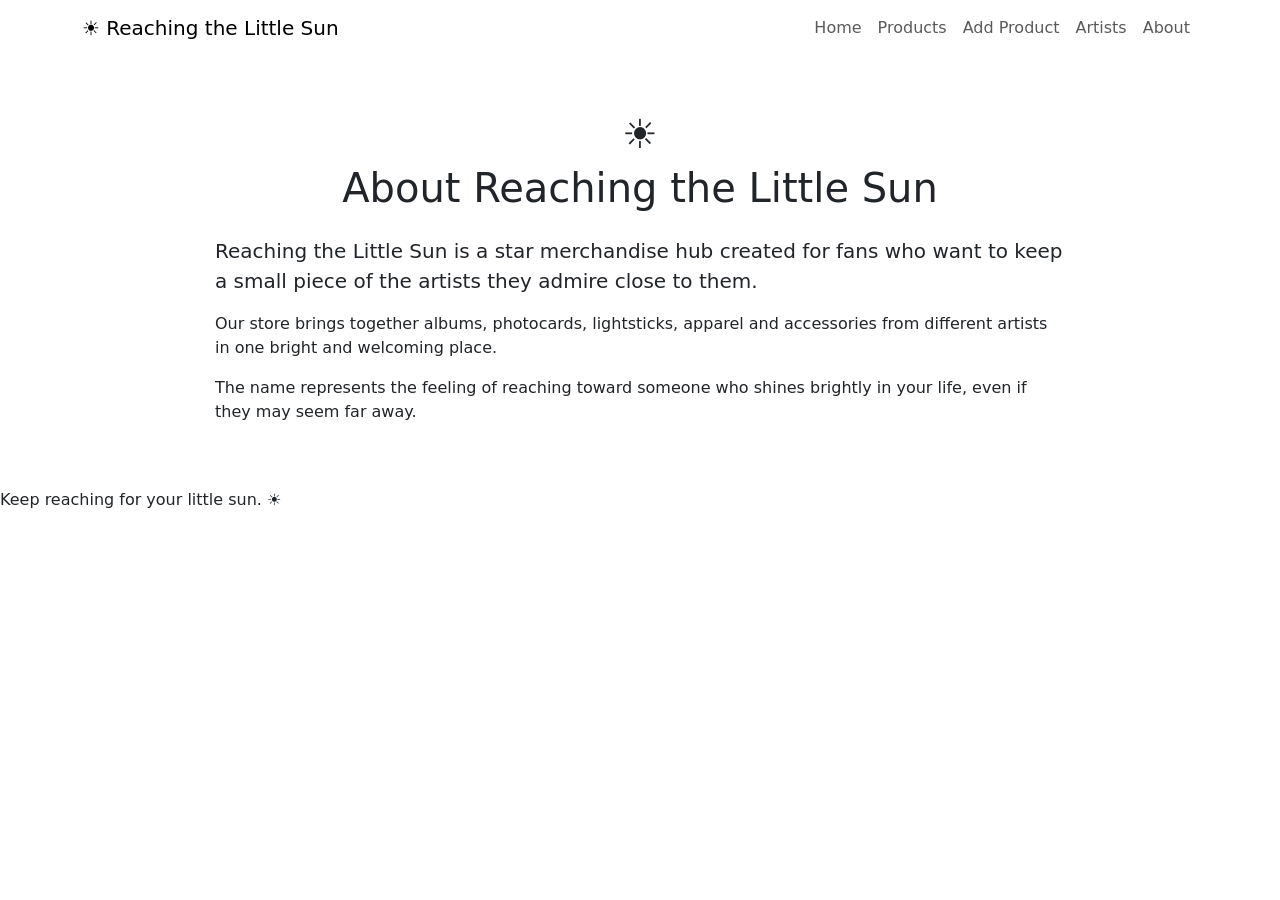
==== src/main/resources/templates/about.html @ a7281355 "Complete Deliverable 1 web and database features" ====
<!DOCTYPE html>
<html lang="en" xmlns:th="http://www.thymeleaf.org">

<head>

    <meta charset="UTF-8">
    <meta name="viewport" content="width=device-width, initial-scale=1">

    <title>About | Reaching the Little Sun</title>

    <link
        href="https://cdn.jsdelivr.net/npm/bootstrap@5.3.3/dist/css/bootstrap.min.css"
        rel="stylesheet"
    >

    <link rel="stylesheet" th:href="@{/css/style.css}">

</head>

<body>

<nav class="navbar navbar-expand-lg navbar-sun">

    <div class="container">

        <a class="navbar-brand" th:href="@{/}">
            ☀️ Reaching the Little Sun
        </a>

        <div class="navbar-nav ms-auto">

            <a class="nav-link" th:href="@{/}">
                Home
            </a>

            <a class="nav-link" th:href="@{/products}">
                Products
            </a>

            <a class="nav-link" th:href="@{/products/new}">
                Add Product
            </a>

            <a class="nav-link" th:href="@{/artists}">
                Artists
            </a>

            <a class="nav-link" th:href="@{/about}">
                About
            </a>

        </div>

    </div>

</nav>


<main class="container py-5">

    <div class="form-sun mx-auto" style="max-width: 850px;">

        <div class="text-center fs-1">
            ☀️
        </div>

        <h1 class="section-title text-center">
            About Reaching the Little Sun
        </h1>

        <p class="lead mt-4">

            Reaching the Little Sun is a star merchandise
            hub created for fans who want to keep a small
            piece of the artists they admire close to them.

        </p>

        <p>

            Our store brings together albums, photocards,
            lightsticks, apparel and accessories from
            different artists in one bright and welcoming place.

        </p>

        <p>

            The name represents the feeling of reaching
            toward someone who shines brightly in your life,
            even if they may seem far away.

        </p>

    </div>

</main>

<footer>
    Keep reaching for your little sun. ☀️
</footer>

</body>

</html>
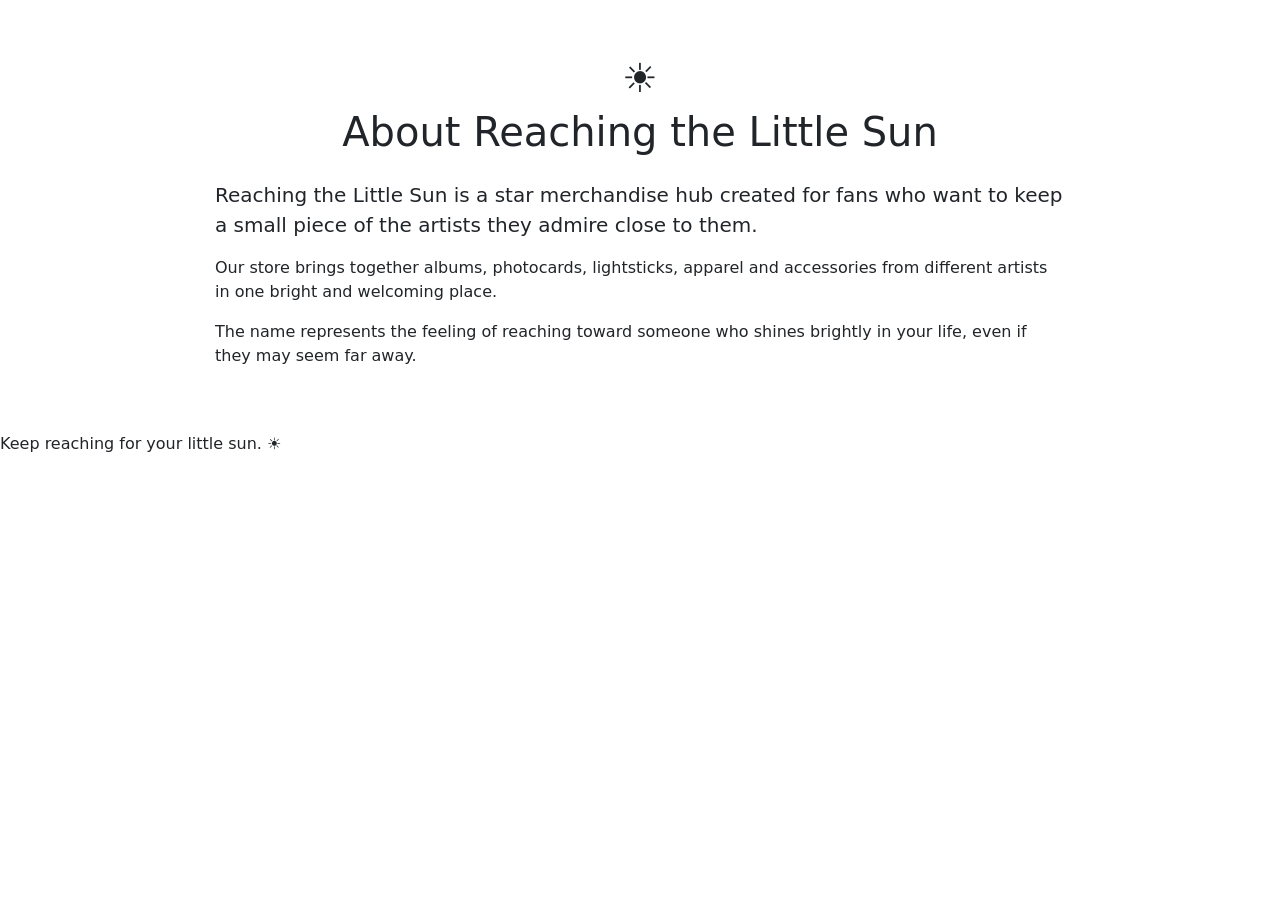
==== commit ba95f2bd: "Complete Deliverable 2 security and user management" ====
--- a/src/main/resources/templates/about.html
+++ b/src/main/resources/templates/about.html
@@ -19,42 +19,7 @@
 
 <body>
 
-<nav class="navbar navbar-expand-lg navbar-sun">
-
-    <div class="container">
-
-        <a class="navbar-brand" th:href="@{/}">
-            ☀️ Reaching the Little Sun
-        </a>
-
-        <div class="navbar-nav ms-auto">
-
-            <a class="nav-link" th:href="@{/}">
-                Home
-            </a>
-
-            <a class="nav-link" th:href="@{/products}">
-                Products
-            </a>
-
-            <a class="nav-link" th:href="@{/products/new}">
-                Add Product
-            </a>
-
-            <a class="nav-link" th:href="@{/artists}">
-                Artists
-            </a>
-
-            <a class="nav-link" th:href="@{/about}">
-                About
-            </a>
-
-        </div>
-
-    </div>
-
-</nav>
-
+<div th:replace="~{fragments/navbar :: navbar}"></div>
 
 <main class="container py-5">
 
